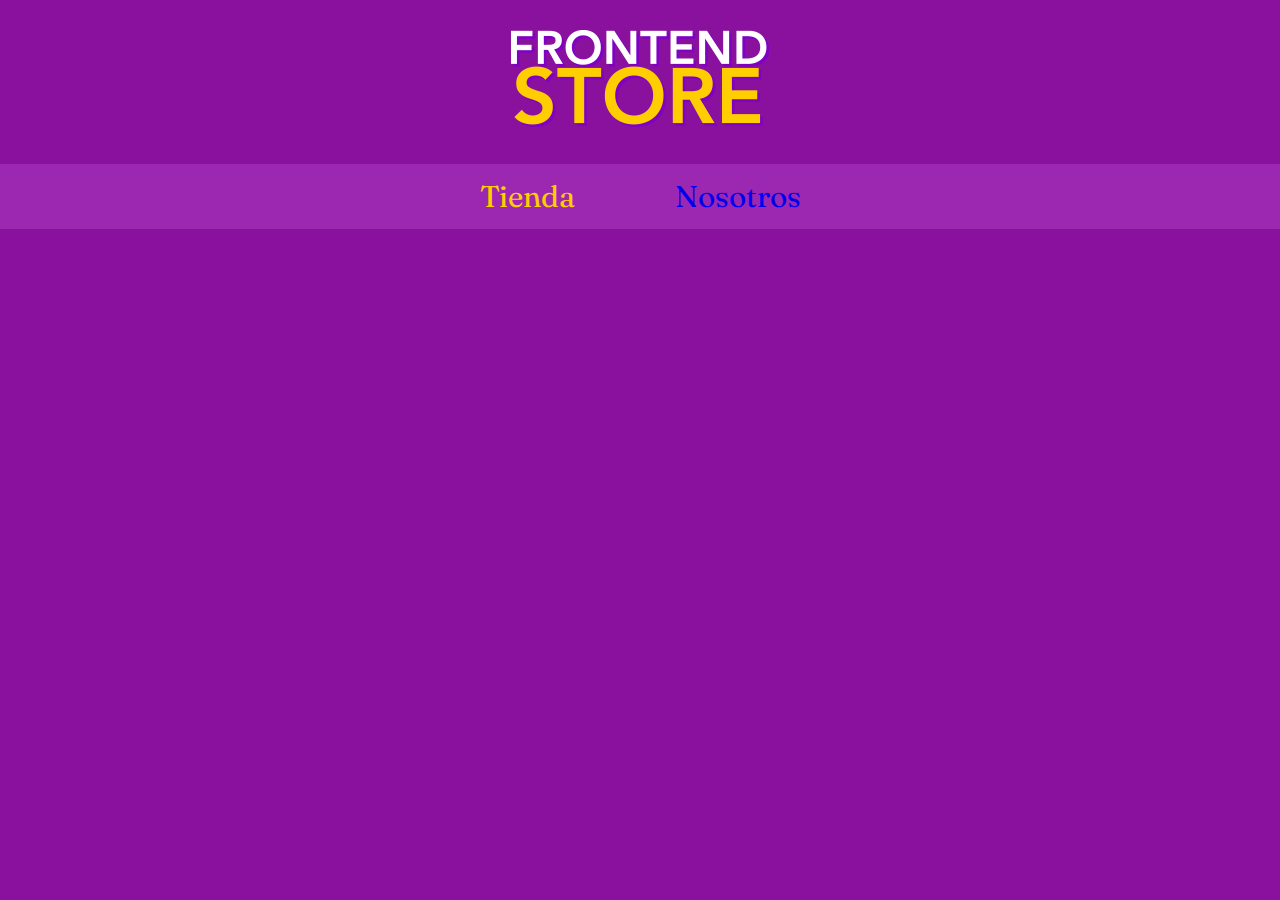
==== index.html @ 96b3c9b3 "First Commit" ====
<!DOCTYPE html>
<html lang="en">
<head>
    <meta charset="UTF-8">
    <meta name="viewport" content="width=device-width, initial-scale=1.0">
    <title>FrontEnd Store</title>
    <link rel="stylesheet" href="css/normalize.css">
    <link rel="preconnect" href="https://fonts.googleapis.com">
    <link rel="preconnect" href="https://fonts.gstatic.com" crossorigin>
    <link href="https://fonts.googleapis.com/css2?family=Fraunces:ital,opsz,wght@0,9..144,100..900;1,9..144,100..900&display=swap" rel="stylesheet">    
    <link rel="stylesheet" href="css/style.css">
</head>
<body>
    <header class="header">
        <a href="index.html">
            <img class="header__logo" src="img/logo.png" alt="Logo FrontEnd Store">
        </a>
    </header>

    <nav class="navegacion">
        <a class="navegacion__enlace navegacion__enlace--activo" href="#">Tienda</a>
        <a class="navegacion__enlace" href="#">Nosotros</a>
    </nav>
</body>
</html>
---- css/style.css ----
:root{
    --primario: #9C27B0;
    --primarioOscuro: #89119D;
    --secundario: #FFCE00;
    --secundarioOscuro: rgb(233, 187, 2);
    --blanco: #FFF;
    --negro: #000;

    --font: "Fraunces", serif;
}

/* apply a natural box layout model to all elements, but allowing components to change */
html {
    box-sizing: border-box;
    font-size: 62.5%;
}

*, *:before, *:after {
    box-sizing: inherit;
}

/*GLOBALES*/
body{
    background-color: var(--primarioOscuro );
    font-size: 1.6rem;
    line-height: 1.5;
}

p{
    font-size: 1.8rem;
    font-family: var(--font);
    color: var(--negro);
}

a{
    text-decoration: none;
}

img{
    max-width: 100%;
}

.contenedor{
    max-width: 120rem;
    margin: 0 auto;
}

h1, h2, h3{
    text-align: center;
    color: var(--secundario);
    font-family: var(--font);
}

h1{
    font-size: 4rem;
}

h2{
    font-size: 3.2rem;
}

h3{
    font-size: 2.4rem;
}

/*header*/
.header{
    display: flex;
    justify-content: center;
}

.header__logo{
    margin: 3rem 0; /*CUANDO USAR PADDING Y CUANDO MARGIN?*/
}

/*navegacion*/
.navegacion{
    background-color: var(--primario);
    display: flex;
    justify-content: center;
    gap: 8rem;
}

.navegacion__enlace{
    font-family: var(--font);
    font-size: 3rem;
    padding: 1rem;
}

.navegacion__enlace--activo, .navegacion__enlace:hover{
    color: var(--secundario);
}
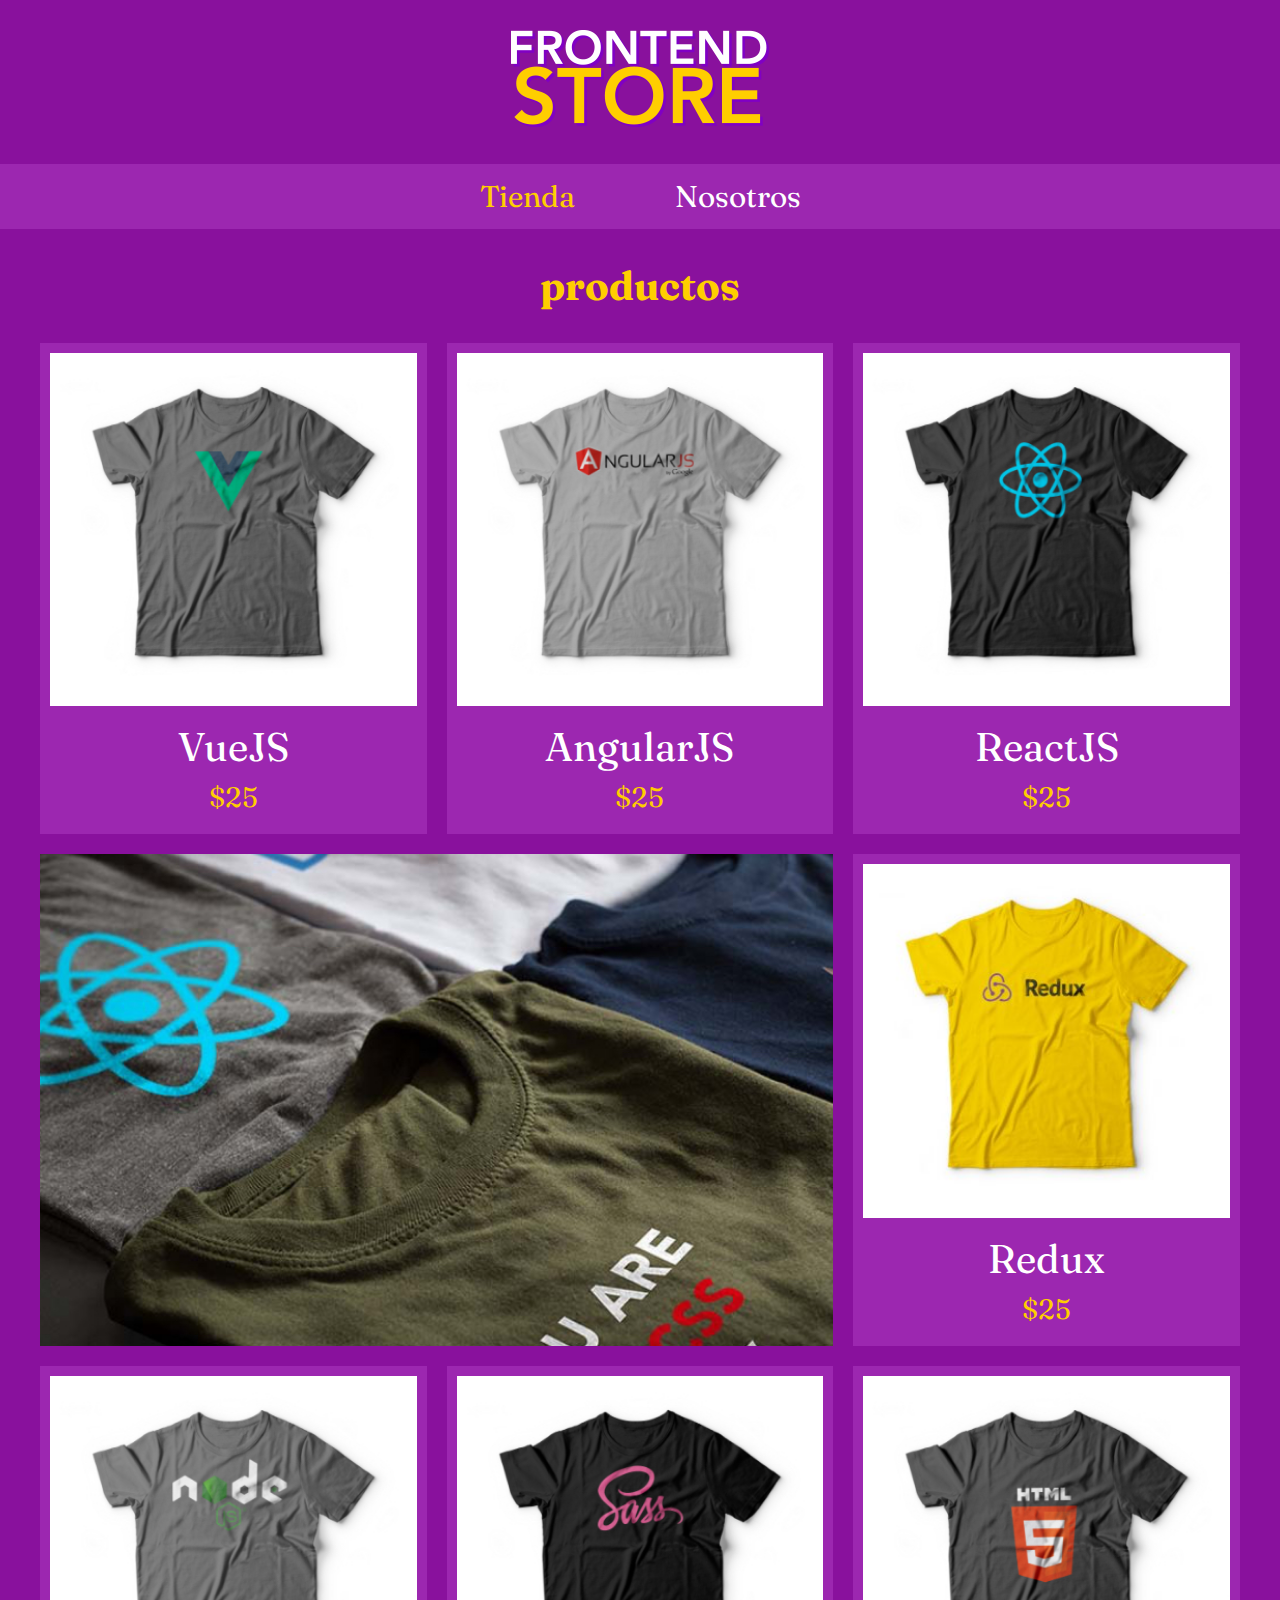
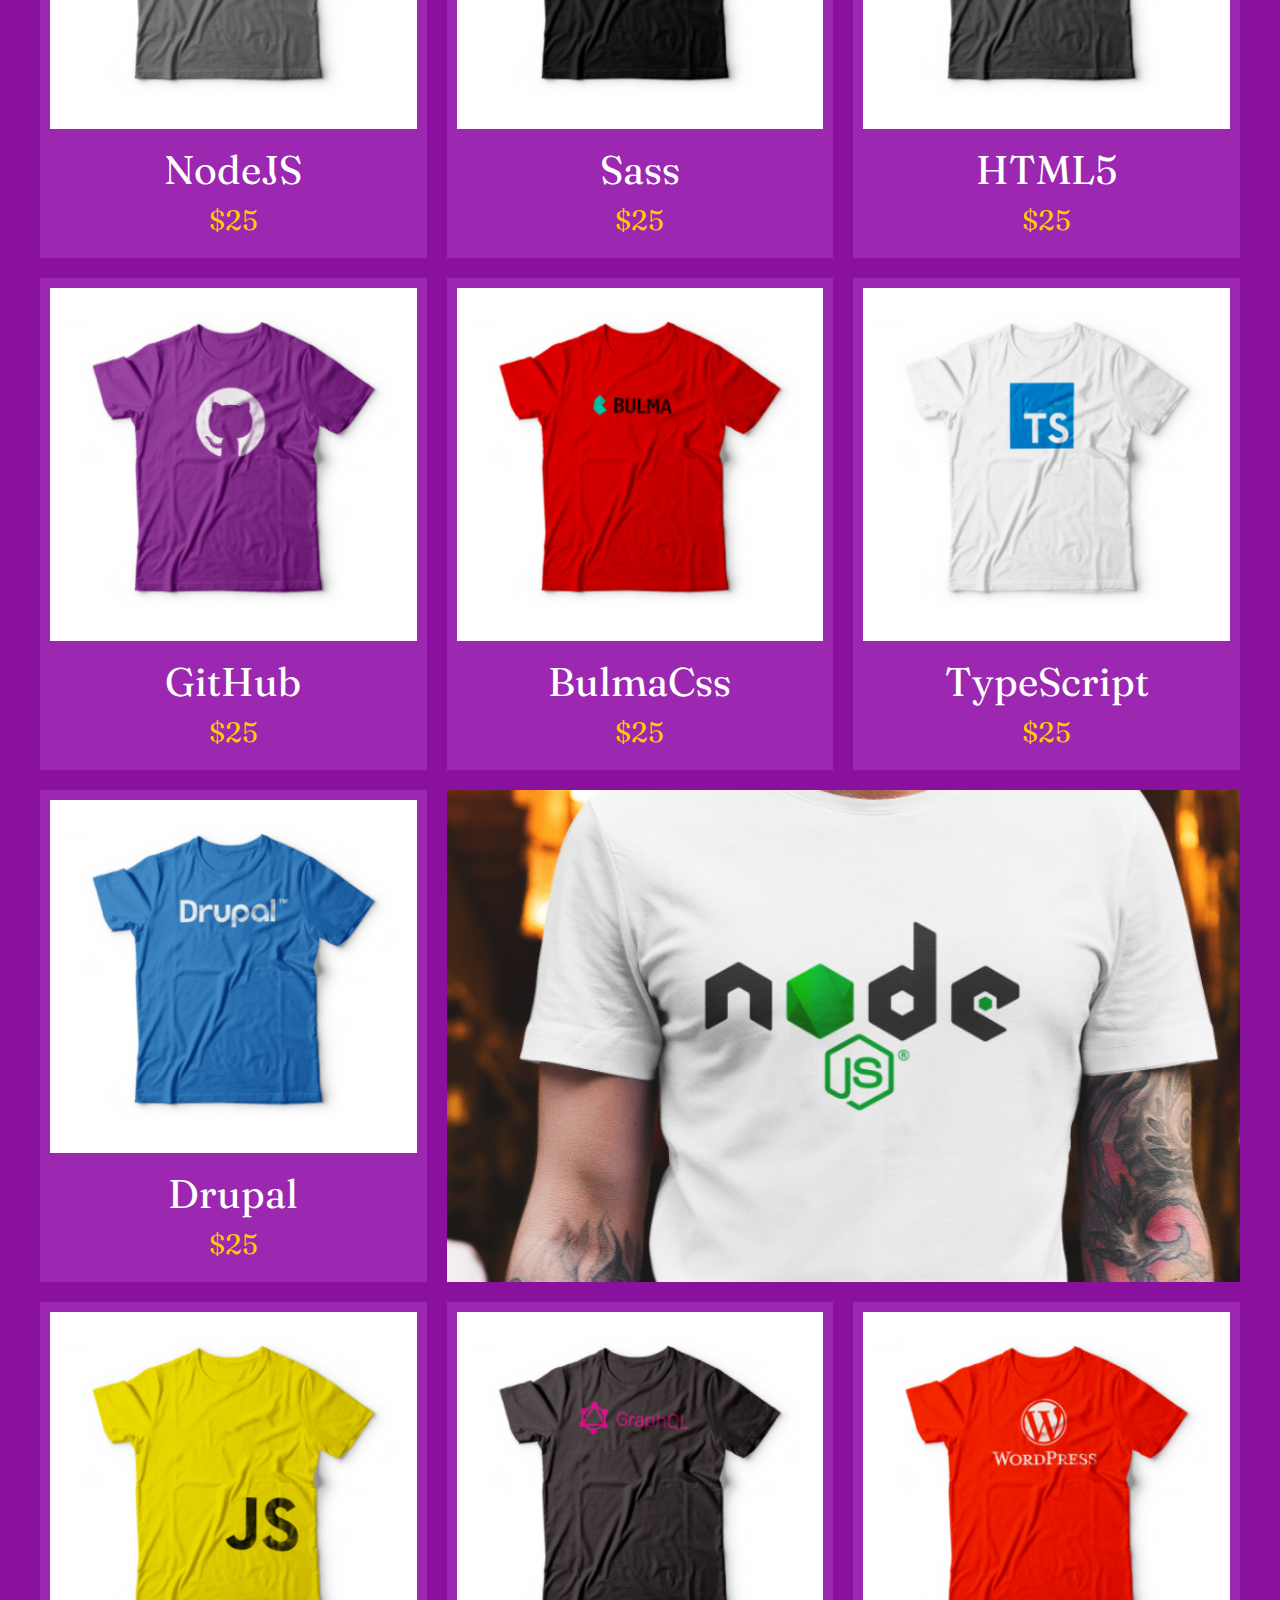
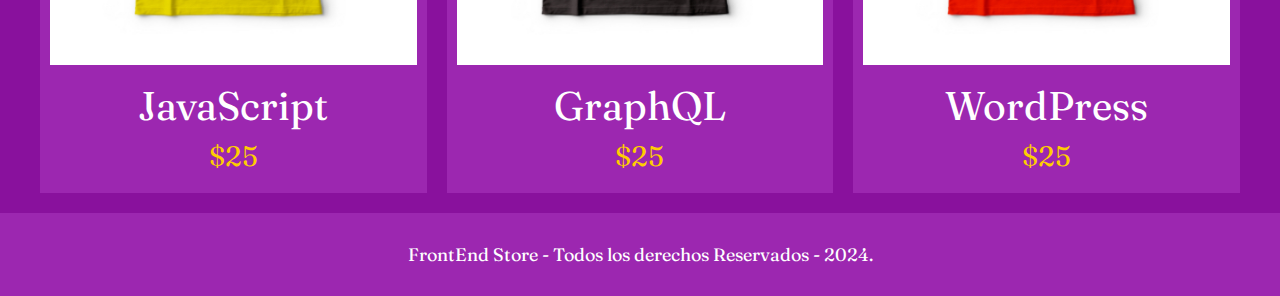
==== commit 3f360610: "pagina nosotros" ====
--- a/index.html
+++ b/index.html
@@ -18,8 +18,151 @@
     </header>
 
     <nav class="navegacion">
-        <a class="navegacion__enlace navegacion__enlace--activo" href="#">Tienda</a>
-        <a class="navegacion__enlace" href="#">Nosotros</a>
+        <a class="navegacion__enlace navegacion__enlace--activo" href="index.html">Tienda</a>
+        <a class="navegacion__enlace" href="nosotros.html">Nosotros</a>
     </nav>
+
+    <main class="contenedor">
+        <h1>productos</h1>
+
+        <div class="grid">
+            <div class="producto">
+                <a href="producto.html">
+                    <img class="producto__imagen" src="img/1.jpg" alt="camisa">
+                    <div class="producto__informacion">
+                        <p class="producto__nombre">VueJS</p>
+                        <p class="producto__precio">$25</p>
+                    </div>
+                </a>
+            </div>
+            <div class="producto">
+                <a href="producto.html">
+                    <img class="producto__imagen" src="img/2.jpg" alt="camisa">
+                    <div class="producto__informacion">
+                        <p class="producto__nombre">AngularJS</p>
+                        <p class="producto__precio">$25</p>
+                    </div>
+                </a>
+            </div>
+            <div class="producto">
+                <a href="producto.html">
+                    <img class="producto__imagen" src="img/3.jpg" alt="camisa">
+                    <div class="producto__informacion">
+                        <p class="producto__nombre">ReactJS</p>
+                        <p class="producto__precio">$25</p>
+                    </div>
+                </a>
+            </div>
+            <div class="producto">
+                <a href="producto.html">
+                    <img class="producto__imagen" src="img/4.jpg" alt="camisa">
+                    <div class="producto__informacion">
+                        <p class="producto__nombre">Redux</p>
+                        <p class="producto__precio">$25</p>
+                    </div>
+                </a>
+            </div>
+            <div class="producto">
+                <a href="producto.html">
+                    <img class="producto__imagen" src="img/5.jpg" alt="camisa">
+                    <div class="producto__informacion">
+                        <p class="producto__nombre">NodeJS</p>
+                        <p class="producto__precio">$25</p>
+                    </div>
+                </a>
+            </div>
+            <div class="producto">
+                <a href="producto.html">
+                    <img class="producto__imagen" src="img/6.jpg" alt="camisa">
+                    <div class="producto__informacion">
+                        <p class="producto__nombre">Sass</p>
+                        <p class="producto__precio">$25</p>
+                    </div>
+                </a>
+            </div>
+            <div class="producto">
+                <a href="producto.html">
+                    <img class="producto__imagen" src="img/7.jpg" alt="camisa">
+                    <div class="producto__informacion">
+                        <p class="producto__nombre">HTML5</p>
+                        <p class="producto__precio">$25</p>
+                    </div>
+                </a>
+            </div>
+            <div class="producto">
+                <a href="producto.html">
+                    <img class="producto__imagen" src="img/8.jpg" alt="camisa">
+                    <div class="producto__informacion">
+                        <p class="producto__nombre">GitHub</p>
+                        <p class="producto__precio">$25</p>
+                    </div>
+                </a>
+            </div>
+            <div class="producto">
+                <a href="producto.html">
+                    <img class="producto__imagen" src="img/9.jpg" alt="camisa">
+                    <div class="producto__informacion">
+                        <p class="producto__nombre">BulmaCss</p>
+                        <p class="producto__precio">$25</p>
+                    </div>
+                </a>
+            </div>
+            <div class="producto">
+                <a href="producto.html">
+                    <img class="producto__imagen" src="img/10.jpg" alt="camisa">
+                    <div class="producto__informacion">
+                        <p class="producto__nombre">TypeScript</p>
+                        <p class="producto__precio">$25</p>
+                    </div>
+                </a>
+            </div>
+            <div class="producto">
+                <a href="producto.html">
+                    <img class="producto__imagen" src="img/11.jpg" alt="camisa">
+                    <div class="producto__informacion">
+                        <p class="producto__nombre">Drupal</p>
+                        <p class="producto__precio">$25</p>
+                    </div>
+                </a>
+            </div>
+            <div class="producto">
+                <a href="producto.html">
+                    <img class="producto__imagen" src="img/12.jpg" alt="camisa">
+                    <div class="producto__informacion">
+                        <p class="producto__nombre">JavaScript</p>
+                        <p class="producto__precio">$25</p>
+                    </div>
+                </a>
+            </div>
+            <div class="producto">
+                <a href="producto.html">
+                    <img class="producto__imagen" src="img/13.jpg" alt="camisa">
+                    <div class="producto__informacion">
+                        <p class="producto__nombre">GraphQL</p>
+                        <p class="producto__precio">$25</p>
+                    </div>
+                </a>
+            </div>
+            <div class="producto">
+                <a href="producto.html">
+                    <img class="producto__imagen" src="img/14.jpg" alt="camisa">
+                    <div class="producto__informacion">
+                        <p class="producto__nombre">WordPress</p>
+                        <p class="producto__precio">$25</p>
+                    </div>
+                </a>
+            </div>
+            <div class="grafico grafico--camisas">
+                
+            </div>
+            <div class="grafico grafico--node">
+
+            </div>
+        </div>
+    </main>
+
+    <footer class="footer">
+        <p class="footer__texto">FrontEnd Store - Todos los derechos Reservados - 2024.</p>
+    </footer>
 </body>
 </html>--- a/css/style.css
+++ b/css/style.css
@@ -29,7 +29,7 @@
 p{
     font-size: 1.8rem;
     font-family: var(--font);
-    color: var(--negro);
+    color: var(--blanco);
 }
 
 a{
@@ -85,8 +85,112 @@
     font-family: var(--font);
     font-size: 3rem;
     padding: 1rem;
+    color: var(--blanco);
 }
 
 .navegacion__enlace--activo, .navegacion__enlace:hover{
     color: var(--secundario);
 }
+
+/*footer*/
+
+.footer{
+    background-color: var(--primario);
+    padding: 1rem 0;
+    margin-top: 2rem;
+}
+
+.footer__texto{
+    text-align: center;
+    font-family: var(--font);
+}
+
+/*GRID*/
+
+.grid{
+    display: grid;
+    grid-template-columns: repeat(2, 1fr);
+    gap: 2rem;
+}
+
+@media (min-width: 768px) {
+    .grid{
+        grid-template-columns: repeat(3, 1fr);
+    }
+}
+
+/*productos*/
+.producto{
+    background-color: var(--primario);
+    padding: 1rem;
+}
+
+.producto__imagen{
+    width: 100%;
+}
+
+.producto__nombre{
+    font-size: 4rem;
+}
+
+.producto__precio{
+    font-size: 2.8rem;
+    color: var(--secundario);
+}
+
+.producto__nombre, .producto__precio{
+    font-family: var(--font);
+    margin: 1rem 0;
+    text-align: center;
+    line-height: 1.2;
+}
+
+/*Graficos*/
+.grafico{
+    min-height: 30rem;
+    background-repeat: no-repeat;
+    background-size: cover;
+    grid-column: 1 / 3;
+}
+
+.grafico--camisas{
+    grid-row: 2 / 3;
+    background-image: url(../img/grafico1.jpg);
+}
+
+.grafico--node{
+    background-image: url(../img/grafico2.jpg);
+    grid-row: 8 / 9;
+}
+
+@media (min-width: 768px) {
+     
+    .grafico--node{
+        grid-row: 5 / 6;
+        grid-column: 2 / 4;
+    }
+}
+
+/*nosotros*/
+
+.informacion{
+    display: grid;
+    grid-template-rows: repeat(2, auto);
+}
+
+.informacion img{
+    grid-row: 1 / 2;
+    margin: auto;
+}
+
+
+@media (min-width: 768px) {
+    .informacion{
+        grid-template-columns: repeat(2, 1fr);
+        column-gap: 2rem;
+    }
+
+    .informacion img{
+        grid-column: 2 / 3;
+    }
+}
